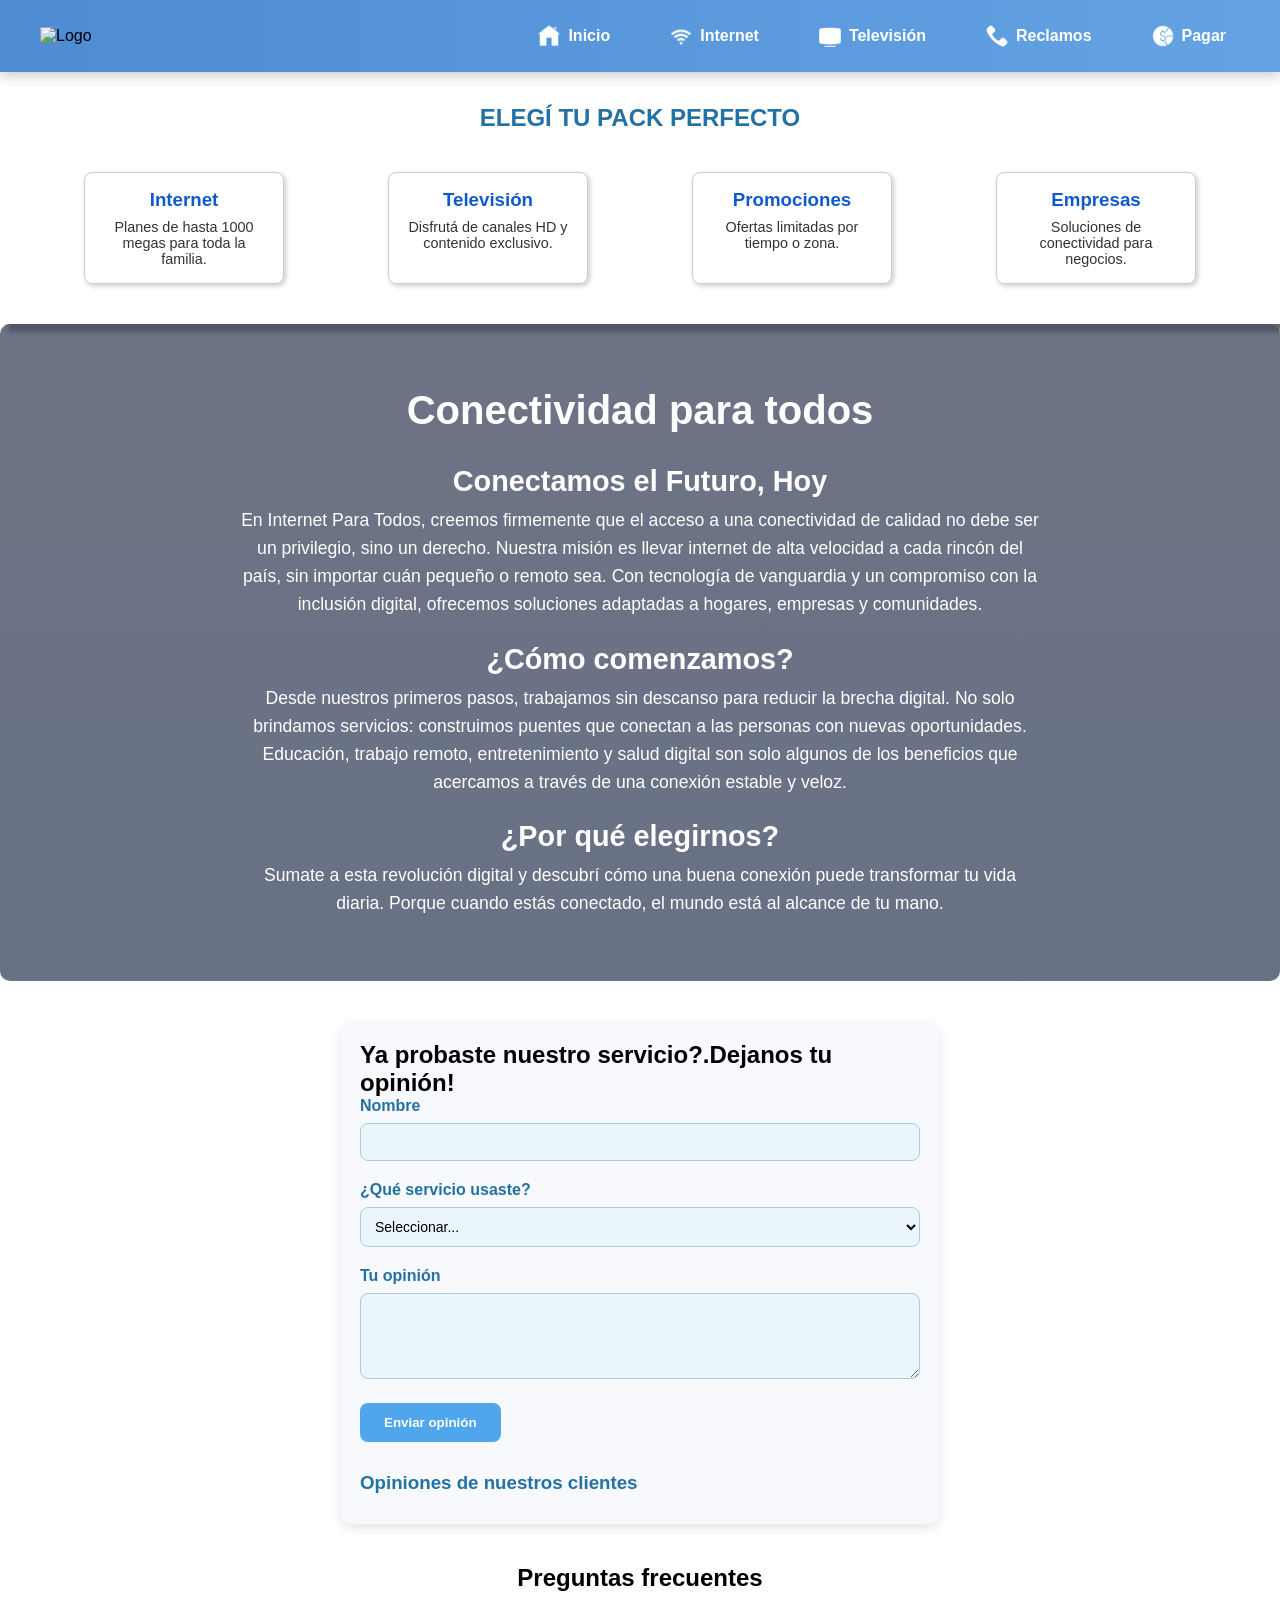
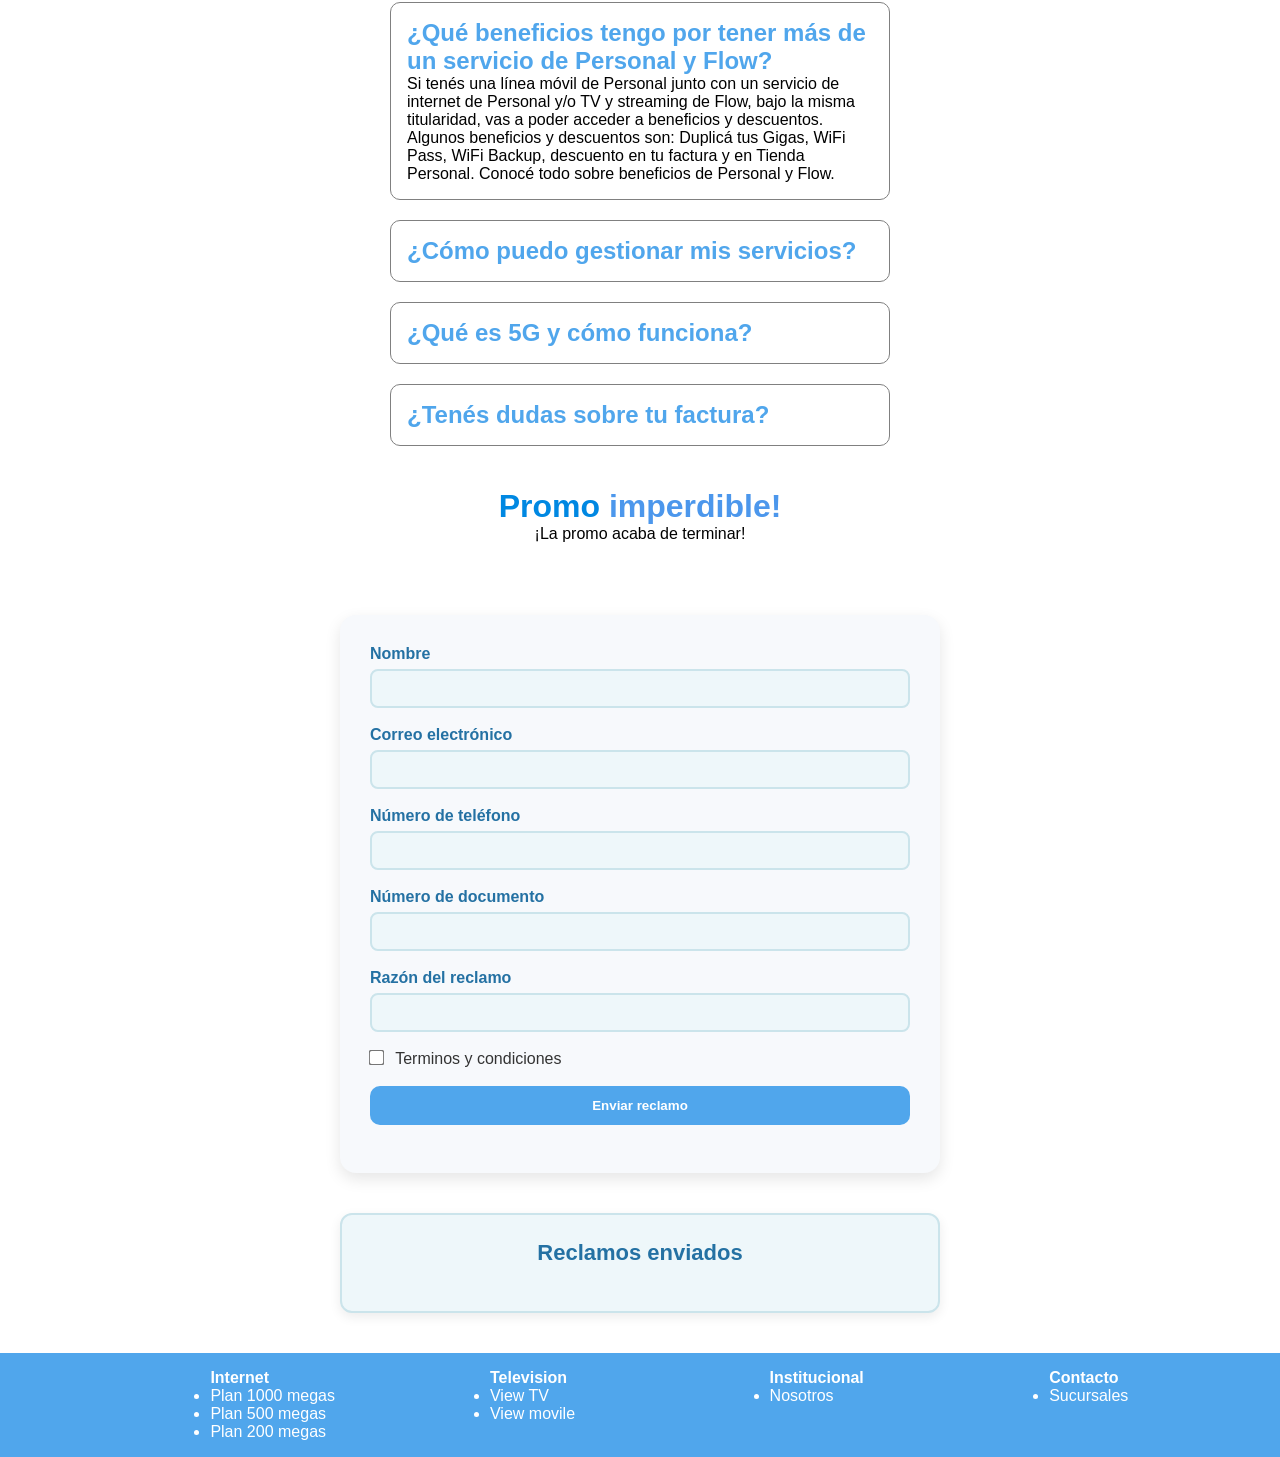
==== html/index.html @ 63692e94 "Primer comit" ====
<!DOCTYPE html>
<html lang="en">
<head>
    <meta charset="UTF-8">
    <meta name="viewport" content="width=device-width, initial-scale=1.0">
    <title>Internet Para Todos</title>
    <link rel="stylesheet" href="/css/style.css">
    <script defer src="/js/script.js"></script>
</head>
<body>
    <div class="header">
        <div class="header-logo">
          <img src="https://iparatodos.com.ar/v2/img/logo-footer.png" alt="Logo">
        </div>
        <ul class="menu">
          <li><a href="#"><img src="/icons/icons8-home-50.png" class="icono">Inicio</a></li>
      
          <li class="dropdown">
            <a href="#"><img src="/icons/icons8-wifi-48.png" class="icono">Internet</a>
            <ul class="submenu">
              <li><a href="#">1000 megas</a></li>
              <li><a href="#">500 megas</a></li>
              <li><a href="#">200 megas</a></li>
              <li><a href="#">100 megas</a></li>
            </ul>
          </li>
      
          <li class="dropdown">
            <a href="#"><img src="/icons/icons8-televisión-64.png" class="icono">Televisión</a>
            <ul class="submenu">
              <li><a href="#">Canales</a></li>
              <li><a href="#">Paquetes</a></li>
            </ul>
          </li>
      
          <li><a href="#reclamo"><img src="/icons/icons8-teléfono-40.png" class="icono">Reclamos</a></li>
      
          <li class="dropdown">
            <a href="#"><img src="/icons/icons8-ventas-50.png" class="icono">Pagar</a>
            <ul class="submenu">
              <li><a href="#">Tarjeta</a></li>
              <li><a href="#">Efectivo</a></li>
            </ul>
          </li>
        </ul>
      </div>
      
    <div class="sobre-nosotros">
    <h2>ELEGÍ TU PACK PERFECTO</h2>            
        
    <ul class="servicios">
        <li>
          <h3>Internet</h3>
          <p>Planes de hasta 1000 megas para toda la familia.</p>
        </li>
        <li>
          <h3>Televisión</h3>
          <p>Disfrutá de canales HD y contenido exclusivo.</p>
        </li>
        <li>
          <h3>Promociones</h3>
          <p>Ofertas limitadas por tiempo o zona.</p>
        </li>
        <li>
          <h3>Empresas</h3>
          <p>Soluciones de conectividad para negocios.</p>
        </li>
      </ul>


        
    </div>
    <div class="relleno">
        <h2>Conectividad para todos</h2>
      
        <section class="seccion-relleno">
          <h3>Conectamos el Futuro, Hoy</h3>
          <p>
            En Internet Para Todos, creemos firmemente que el acceso a una conectividad de calidad no debe ser un privilegio, sino un derecho. Nuestra misión es llevar internet de alta velocidad a cada rincón del país, sin importar cuán pequeño o remoto sea. Con tecnología de vanguardia y un compromiso con la inclusión digital, ofrecemos soluciones adaptadas a hogares, empresas y comunidades.
          </p>
      
          <h3>¿Cómo comenzamos?</h3>
          <p>
            Desde nuestros primeros pasos, trabajamos sin descanso para reducir la brecha digital. No solo brindamos servicios: construimos puentes que conectan a las personas con nuevas oportunidades. Educación, trabajo remoto, entretenimiento y salud digital son solo algunos de los beneficios que acercamos a través de una conexión estable y veloz.
          </p>
      
          <h3>¿Por qué elegirnos?</h3>
          <p>
            Sumate a esta revolución digital y descubrí cómo una buena conexión puede transformar tu vida diaria. Porque cuando estás conectado, el mundo está al alcance de tu mano.
          </p>
        </section>
      </div>

    <div class="form-opiniones" id="opiniones">
        <h2>Ya probaste nuestro servicio?.Dejanos tu opinión!</h2>
        <form id="formOpinion">
            <ul>
                <li>
                    <label for="nombre">Nombre</label>
                    <input type="text" id="nombre" name="user_name" required>
                </li>
                <li>
                    <label for="servicio">¿Qué servicio usaste?</label>
                    <select id="servicio" name="servicio" required>
                        <option value="">Seleccionar...</option>
                        <option value="Internet">Internet</option>
                        <option value="Televisión">Televisión</option>
                        <option value="Ambos">Ambos</option>
                    </select>
                </li>
                <li>
                    <label for="opinion">Tu opinión</label>
                    <textarea id="opinion" name="user_opinion" rows="4" required></textarea>
                </li>
                <li>
                    <button type="submit">Enviar opinión</button>
                </li>
            </ul>
        </form>
    
        <div id="listaOpiniones">
            <h3>Opiniones de nuestros clientes</h3>
            <ul id="opinionesContainer"></ul>
        </div>
    </div>
    

  
      

<div class="preguntas-frecuentes">

    <h2>Preguntas frecuentes</h2>
<div class="pregunta">
    <div class="pregunta_encabezado">
        <h3>        ¿Qué beneficios tengo por tener más de un servicio de Personal y Flow? </h3>
    </div>
    <div class="respuesta activo">
Si tenés una línea móvil de Personal junto con un servicio de internet de Personal y/o TV y streaming de Flow, bajo la misma titularidad, vas a poder acceder a beneficios y descuentos.

Algunos beneficios y descuentos son: Duplicá tus Gigas, WiFi Pass, WiFi Backup, descuento en tu factura y en Tienda Personal. Conocé todo sobre beneficios de Personal y Flow.


    </div>
</div>
<div class="pregunta">
    <div class="pregunta_encabezado">
        <h3>¿Cómo puedo gestionar mis servicios?
        </h3>
    </div>
    <div class="respuesta">Gestioná tus servicios desde la nueva versión de nuestra app Mi Personal Flow. Renovamos el diseño para que sea cada vez más simple gestionar tus servicios. Consultá el estado de tus facturas, pagá, recargá crédito, activá y conocé los beneficios exclusivos que tenés. Gestioná todos tus servicios en un solo lugar. También podes iniciar sesión en Mi Cuenta (desde el menú de está página). Si preferís medios de contacto tradicionales vas encontrar sucursales y teléfonos en la página d    </div>
</div>

<div class="pregunta">
    <div class="pregunta_encabezado">
        <h3>¿Qué es 5G y cómo funciona?</h3>
    </div>
    <div class="respuesta">
        Se denomina 5G a la última tecnología en conectividad móvil. La red Personal 5G está en pleno desarrollo y ofrece grandes oportunidades gracias a su alta velocidad de respuesta. Estamos evolucionando para poder ofrecer este servicio en toda la Argentina.

Para acceder a nuestra red Personal 5G, es necesario tener un celular con esta tecnología (esto es indicado por cada fabricante) y estar en el rango de una antena 5G para acceder. Los clientes que posean celulares aptos y se encuentren cerca de los sitios habilitados, deben asegurarse que esté activa la red 5G en la configuración de sus equipos para poder experimentar los primeros diferenciales de la red de quinta generación de telefonía móvil.
    </div>
</div>
<div class="pregunta">
    <div class="pregunta_encabezado">
        <h3>¿Tenés dudas sobre tu factura?</h3>
    </div>
    <div class="respuesta">
        La factura de tus servicios de internet hogar, TV y línea móvil se puede ver a través de la página de Personal o desde la app Mi Personal Flow. Podés acceder desde la sección de facturación y registrarte a fin de poder contar con un usuario Personal. Los datos que se solicitan para crear el usuario son: nombre, apellido, número de DNI (de la persona titular) y, en caso de que sea una línea telefónica, el número de la línea. Solo con esto ya vas a poder entrar a gestionar tus servicios como mejor lo prefieras.
    </div>
</div>



</div>


<div class="contador">
    <h1> <strong style="color: rgb(0, 136, 226);">Promo </strong>imperdible!</h1>
    
    <div class="countdown">
      <!-- Imagen de la promo -->
      <img src="/icons/VUELTA-AL-COLE-2.jpg" alt="Promo especial" style="max-width: 100%; margin-bottom: 1rem; border-radius: 8px;">
  
      <!-- Contador -->
       <h2>Dias restantes</h2>
      <div class="reloj">
        <div><span id="dias">0</span><p>días</p></div>
        <div><span id="horas">0</span><p>horas</p></div>
        <div><span id="minutos">0</span><p>minutos</p></div>
        <div><span id="segundos">0</span><p>segundos</p></div>
      </div>
    </div>
  </div>


    <div class="form-reclamos" id="reclamo">
        <form id="formReclamo">
            <ul>
                <li>
                    <label for="name">Nombre</label>
                    <input type="text" id="name" name="user_name" required>
                </li>
                <li>
                    <label for="mail">Correo electrónico</label>
                    <input type="email" id="mail" name="user_mail" required>
                </li>
                <li>
                    <label for="numero">Número de teléfono</label>
                    <input type="tel" id="numero" name="user_numero" required>
                </li>
                <li>
                    <label for="DNI">Número de documento</label>
                    <input type="DNI" id="DNI" name="DNI_numero" required>
                </li>
                <li>
                    <label for="razon">Razón del reclamo</label>
                    <input type="text" id="razon" name="user_razon" required>
                </li>
                <li>
                    <input type="checkbox" name="terminos" id="terminos"> Terminos y condiciones

                </li>
                <li>
                    <button type="submit">Enviar reclamo</button>
                </li>
            </ul>
        </form>
    </div>
    

    <div class="reclamos-enviados"  id="lista-reclamos">
        <h3>Reclamos enviados</h3>
        <ul id="reclamos-ul"></ul>
    </div>
    

    <footer class="footer">
    
        

        <div class="footerlogo">
            <img src="https://iparatodos.com.ar/v2/img/logo-footer.png" alt="">
        </div>
        
        <div class="footer-section">
            <h4>Internet</h4>
            <ul>
                <li>Plan 1000 megas</li>
                <li>Plan 500 megas</li>
                <li>Plan 200 megas</li>
              </ul>
              
        </div>



        <div class="footer-section">
            <h4>Television</h4>
            <ul>
            <li>View TV</li>
            <li>View movile</li>
        </ul>
        </div>



        <div class="footer-section">
            <h4>Institucional</h4>
        <ul>
            <li>Nosotros</li>
        </ul>
        </div>



        <div class="footer-section">
            <h4>Contacto</h4>
            <ul>
            <li>Sucursales</li>
        </ul>
        </div>


   
</footer>
</body>
</html>
---- css/style.css ----
*{
  padding: 0;
  margin: 0; 
  box-sizing: border-box; 
  font-family: 'Segoe UI', sans-serif;

}

.header {
  width: 100%;
  display: flex;
  justify-content: space-between;
  align-items: center;
  flex-wrap: wrap;
  padding: 15px 40px;
  background: linear-gradient(90deg, #4e8cd3, #64a3e3);
  box-shadow: 0 4px 12px rgba(0, 0, 0, 0.2);
  gap: 1rem; /* 🔽 reducí el espacio entre logo y menú */

}

.header-logo img {
  height: 40px;
  
}

.menu {
  display: flex;
  gap: 2rem;
  list-style: none;
  margin: 0;
  padding: 0;
  align-items: center;
}

.menu li {
  position: relative;
}

.menu li a {
  display: flex;
  align-items: center;
  gap: 8px;
  color: #fff;
  font-weight: 600;
  font-size: 1rem;
  text-decoration: none;
  padding: 10px 14px;
  border-radius: 10px;
}

.menu li a img.icono {
  width: 22px;
  height: 22px;
  filter: brightness(0) invert(1);
}

.menu li a:hover {
  background-color: rgba(255, 255, 255, 0.2);
  transform: translateY(-2px);
}

.menu li a:active {
  background-color: rgba(0, 0, 0, 0.2);
}

.submenu {
  position: absolute;
  top: 100%;
  left: 0;
  background-color: #4e8cd3;
  border-radius: 10px;
  padding: 0.5rem 0;
  display: none;
  box-shadow: 0 8px 16px rgba(0, 0, 0, 0.1);
  z-index: 100;
}

.dropdown:hover .submenu {
  display: block;
}

.submenu li a {
  padding: 10px 20px;
  font-size: 0.95rem;
  display: block;
  white-space: nowrap;
}

.submenu li a:hover {
  background-color: rgba(255, 255, 255, 0.1);
}

  
/*.servicios{
    list-style-type: none;
    border: 1px solid red;
    display: flex;
    justify-content: space-around;
    align-items: center;
    flex-wrap: wrap;
    list-style-type: none;

}
    */

.presentacion{
    color: rgb(255, 255, 255);
    display: inline-block;
    text-align: center;
}

.sobre-nosotros{
    width: 100%;
    box-shadow: 8px 8px 5px #666666;
    padding:2rem ;
}
.sobre-nosotros h2{
    text-align: center;
    color: #2471A3; 
}

  
.servicios {
  display: flex;
  flex-wrap: wrap;
  justify-content: space-around;
  list-style: none;
  padding: 0;
  margin-top: 2rem;
}

.servicios li {
    border: 1px solid #ccc;
    padding: 1rem;
    margin: 0.5rem;
    width: 200px;
    text-align: center;
    background-color: white;
    border-radius: 8px;
    box-shadow: 2px 2px 5px rgba(0,0,0,0.2);
    transition: transform 0.2s;
}

.servicios li:hover {
    transform: scale(1.05);
}

.servicios h3 {
    margin-bottom: 0.5rem;
    color: #105bcc;
}

.servicios p {
    font-size: 0.9rem;
    color: #333;
}
html {
    scroll-behavior: smooth;
  }
  

  .form-opiniones {
    max-width: 600px;
    margin: 40px auto;
    padding: 20px;
    background: #f7f9fc;
    border-radius: 12px;
    box-shadow: 0 4px 10px rgba(0, 0, 0, 0.1);
    font-family: 'Segoe UI', sans-serif;
  }
  
  .form-opiniones ul {
    list-style: none;
    padding: 0;
  }
  
  .form-opiniones li {
    margin-bottom: 20px;
  }
  
  
  .form-opiniones label {
    display: block;
    margin-bottom: 8px;
    font-weight: bold;
    color: #2471A3; 
  }
  
  /* Inputs, selects y textarea con estilo */
  .form-opiniones input,
  .form-opiniones select,
  .form-opiniones textarea {
    width: 100%;
    padding: 10px;
    border: 1px solid #a8cce3;
    border-radius: 8px;
    background-color: #eaf6fb;
    font-size: 14px;
    transition: border-color 0.3s ease;
  }
  
  .form-opiniones input:focus,
  .form-opiniones select:focus,
  .form-opiniones textarea:focus {
    outline: none;
    border-color: #50a6ec;
    box-shadow: 0 0 5px rgba(80, 166, 236, 0.5);
  }
  
  /* Botón con efecto hover */
  .form-opiniones button {
    background-color: #50a6ec;
    border: none;
    color: white;
    padding: 12px 24px;
    border-radius: 8px;
    cursor: pointer;
    font-weight: bold;
    transition: background-color 0.3s ease;
  }
  
  .form-opiniones button:hover {
    background-color: #358fd3;
  }
  
  /* Opiniones mostradas */
  #listaOpiniones {
    margin-top: 30px;
  }
  
  #listaOpiniones h3 {
    color: #2471A3;
    margin-bottom: 10px;
  }
  
  #opinionesContainer li {
    background: #dff1fd;
    padding: 12px;
    margin-bottom: 10px;
    border-radius: 8px;
    border-left: 4px solid #50a6ec;
  }


  .contador {
    width: 100vw;
    margin: 0;
    padding: 2rem 0;
    text-align: center;
  }
  
  .promo-img {
    width: 100%;
    display: block;
    border-radius: 0;
  }
.contador h1 {
  
  color: #4c97ec;
}  
  
  
  .countdown .reloj {
    display: flex;
    justify-content: space-around;
    flex-wrap: wrap;
    gap: 1rem;
  }
  
  .reloj div {
    background-color: #f5f5f5;
    padding: 2rem;
    border-radius: 8px;
    width: 100px;
    box-shadow: 1px 2px 5px rgba(0,0,0,0.1);
  }
  
  .reloj span {
    display: block;
    font-size: 4rem;
    font-weight: bold;
    color: #000;
  }
  
  .reloj p {
    margin: 0;
    font-size: 0.9rem;
    color: #333;
  }
  


  /*mismo formulario que el de opiniones*/
  
  .form-reclamos {
    max-width: 600px;
    margin: 40px auto;
    padding: 30px;
    background: #f7f9fc;
    border-radius: 16px;
    box-shadow: 0 6px 16px rgba(0, 0, 0, 0.1);
    font-family: 'Segoe UI', sans-serif;
    color: #333;
  }
  
  .form-reclamos h3 {
    text-align: center;
    color: #2471A3;
    margin-bottom: 20px;
  }
  
  .form-reclamos ul {
    list-style: none;
    padding: 0;
  }
  
  .form-reclamos li {
    margin-bottom: 18px;
  }
  
  .form-reclamos label {
    display: block;
    margin-bottom: 6px;
    font-weight: 600;
    color: #2471A3;
  }
  
  .form-reclamos input[type="text"],
  .form-reclamos input[type="email"],
  .form-reclamos input[type="tel"],
  .form-reclamos input[type="DNI"] {
    width: 100%;
    padding: 10px;
    border: 2px solid #cbe4eb;
    border-radius: 8px;
    background-color: #eef7fa;
    transition: border-color 0.3s;
  }
  
  .form-reclamos input:focus {
    border-color: #50a6ec;
    outline: none;
  }
  
  .form-reclamos input[type="checkbox"] {
    margin-right: 8px;
    transform: scale(1.2);
  }
  
  .form-reclamos button {
    background-color: #50a6ec;
    border: none;
    color: white;
    padding: 12px 24px;
    border-radius: 10px;
    cursor: pointer;
    font-weight: bold;
    width: 100%;
    transition: background-color 0.3s;
  }
  
  .form-reclamos button:hover {
    background-color: #358fd3;
  }
  .reclamos-enviados {
    max-width: 600px;
    margin: 40px auto;
    padding: 25px;
    background-color: #eef7fa;
    border: 2px solid #cbe4eb;
    border-radius: 12px;
    box-shadow: 0 4px 12px rgba(0, 0, 0, 0.08);
    font-family: 'Segoe UI', sans-serif;
  }
  
  .reclamos-enviados h3 {
    text-align: center;
    color: #2471A3;
    margin-bottom: 20px;
    font-size: 22px;
  }
  
  .reclamos-enviados ul {
    list-style: none;
    padding: 0;
  }
  
  .reclamos-enviados li {
    background-color: white;
    margin-bottom: 12px;
    padding: 15px;
    border-left: 4px solid #50a6ec;
    border-radius: 8px;
    box-shadow: 0 1px 4px rgba(0, 0, 0, 0.05);
    transition: transform 0.2s;
  }
  
  .reclamos-enviados li:hover {
    transform: translateX(5px);
    background-color: #f5fcff;
  }
  .preguntas-frecuentes {
    display: flex;
    flex-direction: column;
    justify-content: center;
    align-items: center;
    max-width: 80%;
    margin: auto;
   
  }

  .relleno {
    background-image: linear-gradient(rgba(73, 81, 102, 0.8), rgba(78, 88, 112, 0.85)),
      url(https://www.eutelsat.com/files/Background/banner-iot-towers.jpg);
    background-repeat: no-repeat;
    background-size: cover;
    background-position: center;
    padding: 4rem 2rem;
    text-align: center;
    color: white;
    max-height: 800px;
    overflow: auto;
    border-radius: 10px;
  }
  
  .relleno h2 {
    font-size: 2.5rem;
    margin-bottom: 2rem;
  }
  
  .seccion-relleno h3 {
    font-size: 1.8rem;
    margin-top: 1.5rem;
  }
  
  .seccion-relleno p {
    font-size: 1.1rem;
    line-height: 1.6;
    margin-top: 0.5rem;
    max-width: 800px;
    margin-left: auto;
    margin-right: auto;
  }
  
  
  .pregunta {
    margin: 10px;
    width: 500px;
    border: 1px solid gray;
    border-radius: 10px;
    padding: 1rem;
    
    
  }
  
  .pregunta h3,
  .pregunta_encabezado {
    font-size: 1.5rem; /* sin espacio */
    margin: 0;
    cursor: pointer;
    color: #50a6ec;
  }
  
  .respuesta {
    max-height: 0;
    opacity: 0;
    overflow: hidden;
    transition: max-height 0.5s ease, opacity 0.5s ease;
  }
  
  .respuesta.activo {
    max-height: 500px; /* lo suficiente para mostrar el contenido */
    opacity: 1;
  }
  .pregunta:hover {
    background-color: #f1faff;
    box-shadow: 0 2px 8px rgba(0, 0, 0, 0.1);
    transition: background-color 0.3s ease;
  }

  .footer {
    /* position: fixed;*/
     bottom: 0;
     width: 100%;
     background-color: #50a6ec;
     color: white;
     padding: 1rem;
     display: flex;
     justify-content: space-around;
     flex-wrap: wrap;
   }
   .footer-section {
     min-width: 150px;
     
   }
  /* 🌐 Estilos responsive */
@media (max-width: 768px) {

  .header {
    flex-direction: column;
    padding: 10px 20px;
    text-align: center;
  }

  .menu {
    flex-direction: column;
    gap: 1rem;
    align-items: center;
    width: 100%;
  }

  .menu li a {
    padding: 8px 16px;
    font-size: 0.95rem;
  }

  .form-opiniones,
  .form-reclamos,
  .reclamos-enviados {
    padding: 20px;
    margin: 20px auto;
    width: 90%;
  }

  .servicios {
    flex-direction: column;
    align-items: center;
  }

  .servicios li {
    width: 90%;
  }

  .pregunta {
    width: 90%;
  }

  .relleno {
    padding: 2rem 1rem;
  }

  .relleno h2 {
    font-size: 2rem;
  }

  .seccion-relleno h3 {
    font-size: 1.4rem;
  }

  .seccion-relleno p {
    font-size: 1rem;
  }

  .footer {
    flex-direction: column;
    text-align: center;
    gap: 1rem;
  }

}
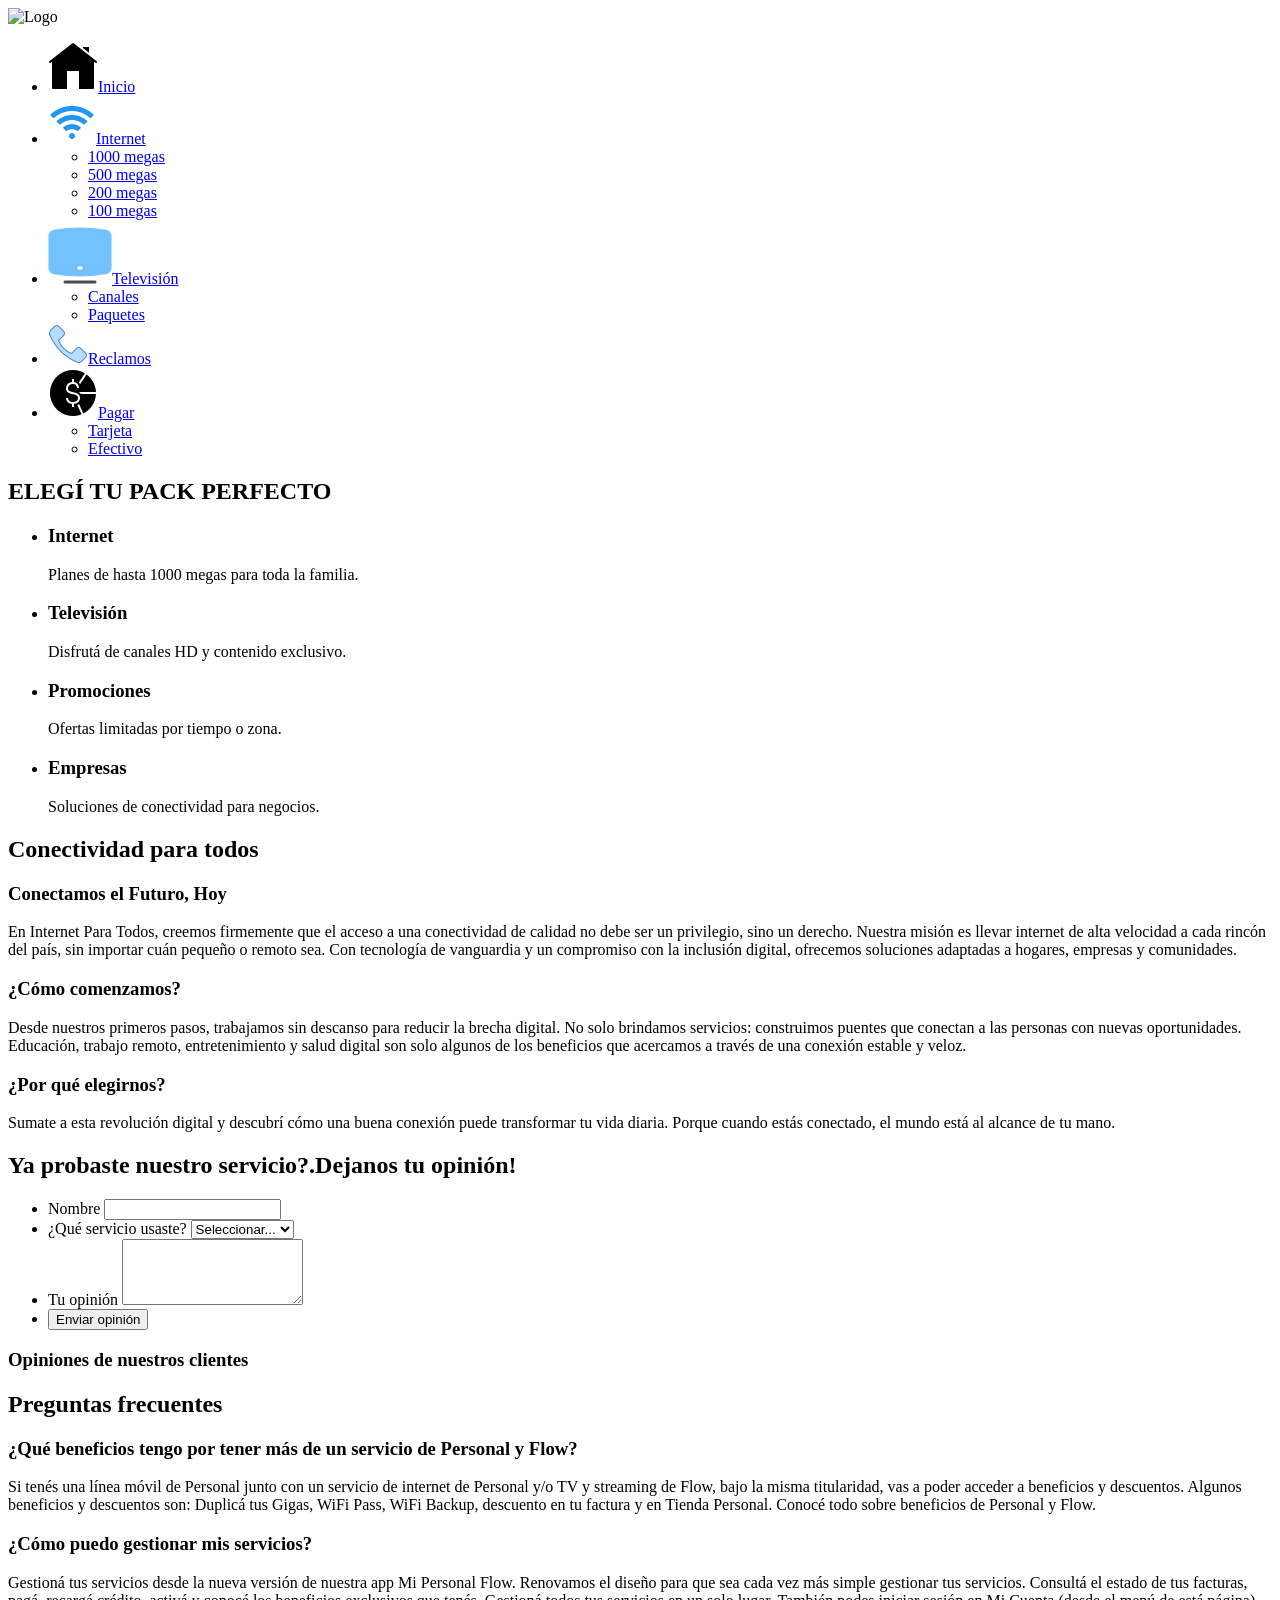
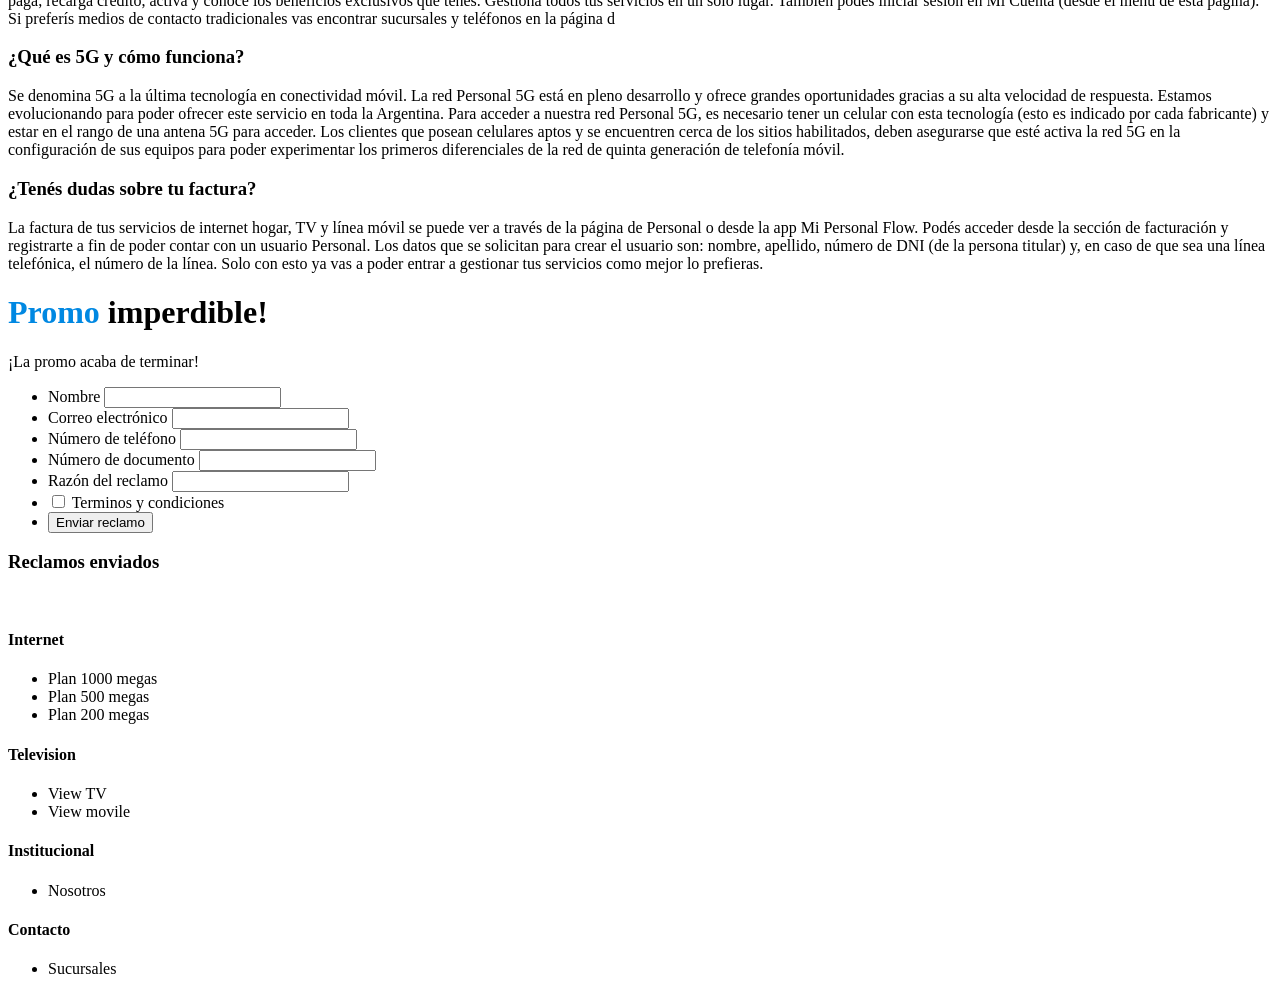
==== commit b0ce9c8c: "Update index.html" ====
--- a/html/index.html
+++ b/html/index.html
@@ -4,7 +4,7 @@
     <meta charset="UTF-8">
     <meta name="viewport" content="width=device-width, initial-scale=1.0">
     <title>Internet Para Todos</title>
-    <link rel="stylesheet" href="/css/style.css">
+    <link rel="stylesheet" href="style.css">
     <script defer src="/js/script.js"></script>
 </head>
 <body>
@@ -285,4 +285,4 @@
    
 </footer>
 </body>
-</html>+</html>
